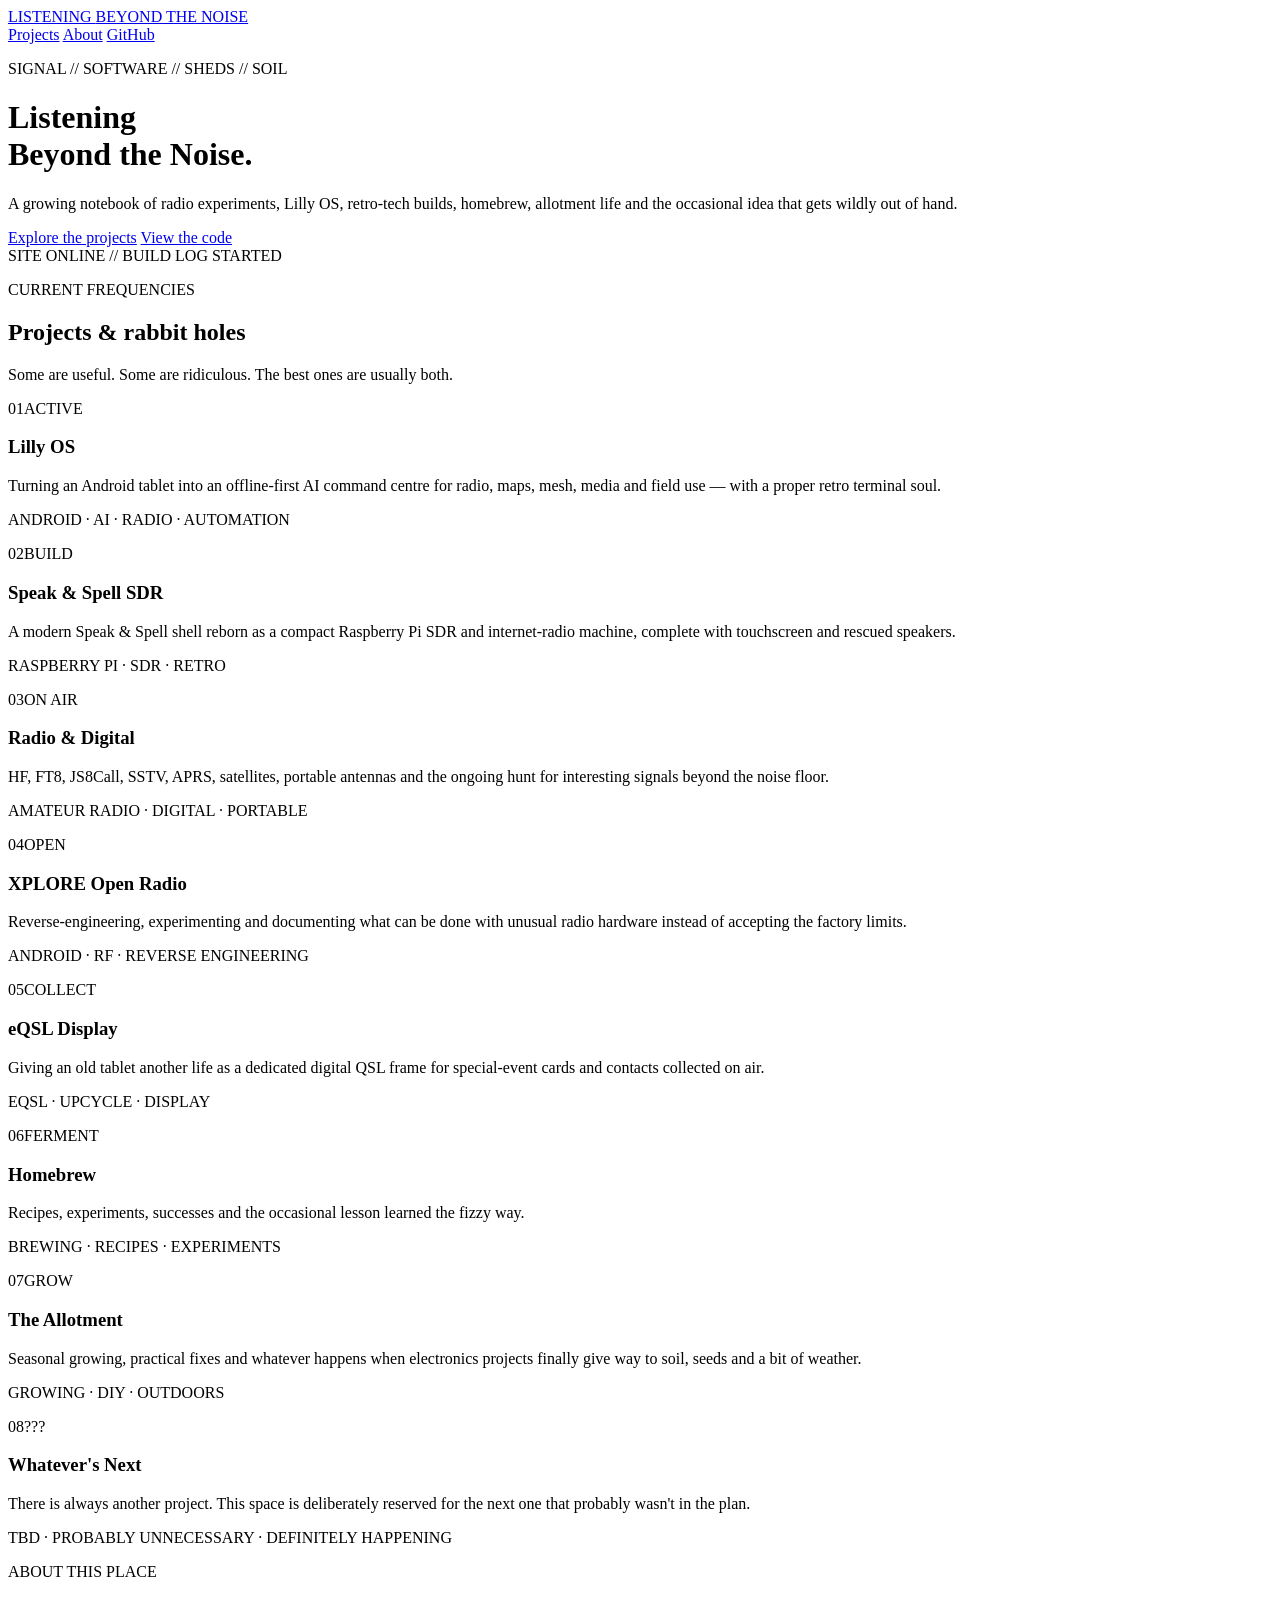
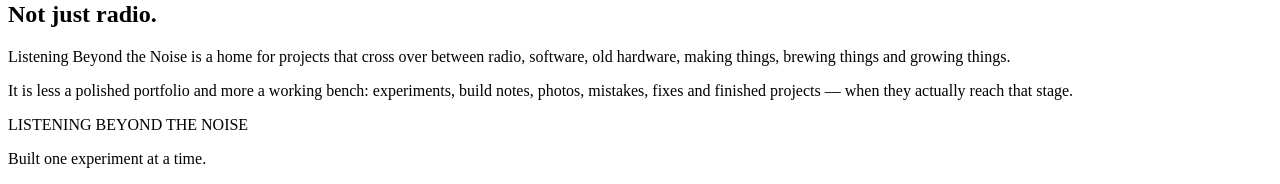
==== index.html @ 9effe9c9 "Launch Listening Beyond the Noise homepage" ====
<!doctype html>
<html lang="en">
<head>
  <meta charset="utf-8">
  <meta name="viewport" content="width=device-width, initial-scale=1">
  <meta name="description" content="Listening Beyond the Noise — radio, Lilly OS, retro tech, homebrew, allotment life and whatever gets built next.">
  <title>Listening Beyond the Noise</title>
  <link rel="stylesheet" href="styles.css">
</head>
<body>
  <header class="hero" id="top">
    <nav class="nav wrap" aria-label="Primary navigation">
      <a class="brand" href="#top">LISTENING <span>BEYOND THE NOISE</span></a>
      <div class="navlinks">
        <a href="#projects">Projects</a>
        <a href="#about">About</a>
        <a href="https://github.com/Razmondo" rel="me">GitHub</a>
      </div>
    </nav>

    <div class="hero-inner wrap">
      <p class="eyebrow">SIGNAL // SOFTWARE // SHEDS // SOIL</p>
      <h1>Listening<br><span>Beyond the Noise.</span></h1>
      <p class="intro">
        A growing notebook of radio experiments, Lilly OS, retro-tech builds,
        homebrew, allotment life and the occasional idea that gets wildly out of hand.
      </p>
      <div class="hero-actions">
        <a class="button primary" href="#projects">Explore the projects</a>
        <a class="button ghost" href="https://github.com/Razmondo">View the code</a>
      </div>
      <div class="status" aria-label="Site status">
        <span class="dot"></span>
        <span>SITE ONLINE // BUILD LOG STARTED</span>
      </div>
    </div>
  </header>

  <main>
    <section class="section wrap" id="projects">
      <div class="section-heading">
        <p class="kicker">CURRENT FREQUENCIES</p>
        <h2>Projects & rabbit holes</h2>
        <p>Some are useful. Some are ridiculous. The best ones are usually both.</p>
      </div>

      <div class="grid">
        <article class="card featured">
          <div class="card-meta"><span>01</span><span>ACTIVE</span></div>
          <h3>Lilly OS</h3>
          <p>
            Turning an Android tablet into an offline-first AI command centre for
            radio, maps, mesh, media and field use — with a proper retro terminal soul.
          </p>
          <p class="tags">ANDROID · AI · RADIO · AUTOMATION</p>
        </article>

        <article class="card">
          <div class="card-meta"><span>02</span><span>BUILD</span></div>
          <h3>Speak & Spell SDR</h3>
          <p>
            A modern Speak & Spell shell reborn as a compact Raspberry Pi SDR and
            internet-radio machine, complete with touchscreen and rescued speakers.
          </p>
          <p class="tags">RASPBERRY PI · SDR · RETRO</p>
        </article>

        <article class="card">
          <div class="card-meta"><span>03</span><span>ON AIR</span></div>
          <h3>Radio & Digital</h3>
          <p>
            HF, FT8, JS8Call, SSTV, APRS, satellites, portable antennas and the ongoing
            hunt for interesting signals beyond the noise floor.
          </p>
          <p class="tags">AMATEUR RADIO · DIGITAL · PORTABLE</p>
        </article>

        <article class="card">
          <div class="card-meta"><span>04</span><span>OPEN</span></div>
          <h3>XPLORE Open Radio</h3>
          <p>
            Reverse-engineering, experimenting and documenting what can be done with
            unusual radio hardware instead of accepting the factory limits.
          </p>
          <p class="tags">ANDROID · RF · REVERSE ENGINEERING</p>
        </article>

        <article class="card">
          <div class="card-meta"><span>05</span><span>COLLECT</span></div>
          <h3>eQSL Display</h3>
          <p>
            Giving an old tablet another life as a dedicated digital QSL frame for
            special-event cards and contacts collected on air.
          </p>
          <p class="tags">EQSL · UPCYCLE · DISPLAY</p>
        </article>

        <article class="card">
          <div class="card-meta"><span>06</span><span>FERMENT</span></div>
          <h3>Homebrew</h3>
          <p>
            Recipes, experiments, successes and the occasional lesson learned the
            fizzy way.
          </p>
          <p class="tags">BREWING · RECIPES · EXPERIMENTS</p>
        </article>

        <article class="card">
          <div class="card-meta"><span>07</span><span>GROW</span></div>
          <h3>The Allotment</h3>
          <p>
            Seasonal growing, practical fixes and whatever happens when electronics
            projects finally give way to soil, seeds and a bit of weather.
          </p>
          <p class="tags">GROWING · DIY · OUTDOORS</p>
        </article>

        <article class="card muted">
          <div class="card-meta"><span>08</span><span>???</span></div>
          <h3>Whatever's Next</h3>
          <p>
            There is always another project. This space is deliberately reserved for
            the next one that probably wasn't in the plan.
          </p>
          <p class="tags">TBD · PROBABLY UNNECESSARY · DEFINITELY HAPPENING</p>
        </article>
      </div>
    </section>

    <section class="section about" id="about">
      <div class="wrap about-grid">
        <div>
          <p class="kicker">ABOUT THIS PLACE</p>
          <h2>Not just radio.</h2>
        </div>
        <div class="about-copy">
          <p>
            Listening Beyond the Noise is a home for projects that cross over between
            radio, software, old hardware, making things, brewing things and growing things.
          </p>
          <p>
            It is less a polished portfolio and more a working bench: experiments,
            build notes, photos, mistakes, fixes and finished projects — when they
            actually reach that stage.
          </p>
        </div>
      </div>
    </section>
  </main>

  <footer class="footer">
    <div class="wrap footer-inner">
      <p>LISTENING BEYOND THE NOISE</p>
      <p>Built one experiment at a time.</p>
    </div>
  </footer>
</body>
</html>
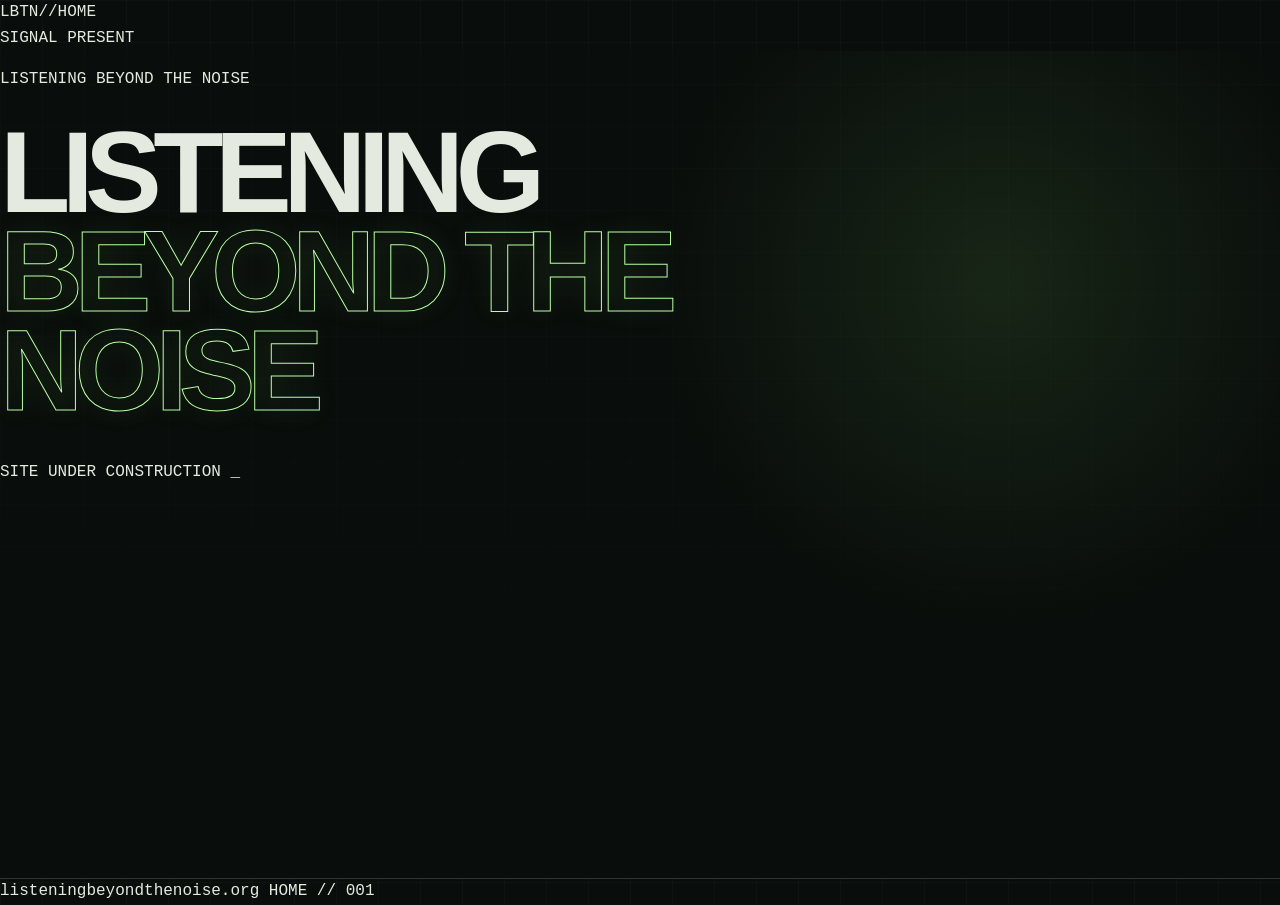
==== commit 026ffcaa: "Simplify site to dark green front page" ====
--- a/index.html
+++ b/index.html
@@ -3,156 +3,44 @@
 <head>
   <meta charset="utf-8">
   <meta name="viewport" content="width=device-width, initial-scale=1">
-  <meta name="description" content="Listening Beyond the Noise — radio, Lilly OS, retro tech, homebrew, allotment life and whatever gets built next.">
+  <meta name="theme-color" content="#07100b">
+  <meta name="description" content="Listening Beyond the Noise">
   <title>Listening Beyond the Noise</title>
   <link rel="stylesheet" href="styles.css">
 </head>
 <body>
-  <header class="hero" id="top">
-    <nav class="nav wrap" aria-label="Primary navigation">
-      <a class="brand" href="#top">LISTENING <span>BEYOND THE NOISE</span></a>
-      <div class="navlinks">
-        <a href="#projects">Projects</a>
-        <a href="#about">About</a>
-        <a href="https://github.com/Razmondo" rel="me">GitHub</a>
-      </div>
-    </nav>
+  <main class="landing">
+    <div class="scanlines" aria-hidden="true"></div>
 
-    <div class="hero-inner wrap">
-      <p class="eyebrow">SIGNAL // SOFTWARE // SHEDS // SOIL</p>
-      <h1>Listening<br><span>Beyond the Noise.</span></h1>
-      <p class="intro">
-        A growing notebook of radio experiments, Lilly OS, retro-tech builds,
-        homebrew, allotment life and the occasional idea that gets wildly out of hand.
-      </p>
-      <div class="hero-actions">
-        <a class="button primary" href="#projects">Explore the projects</a>
-        <a class="button ghost" href="https://github.com/Razmondo">View the code</a>
-      </div>
-      <div class="status" aria-label="Site status">
-        <span class="dot"></span>
-        <span>SITE ONLINE // BUILD LOG STARTED</span>
-      </div>
-    </div>
-  </header>
+    <header class="topbar">
+      <div class="brand-mark">LBTN<span>//</span>HOME</div>
+      <div class="top-status"><span class="status-dot"></span> SIGNAL PRESENT</div>
+    </header>
 
-  <main>
-    <section class="section wrap" id="projects">
-      <div class="section-heading">
-        <p class="kicker">CURRENT FREQUENCIES</p>
-        <h2>Projects & rabbit holes</h2>
-        <p>Some are useful. Some are ridiculous. The best ones are usually both.</p>
+    <section class="hero" aria-labelledby="site-title">
+      <div class="signal-field" aria-hidden="true">
+        <span class="wave wave-a"></span>
+        <span class="wave wave-b"></span>
+        <span class="wave wave-c"></span>
       </div>
 
-      <div class="grid">
-        <article class="card featured">
-          <div class="card-meta"><span>01</span><span>ACTIVE</span></div>
-          <h3>Lilly OS</h3>
-          <p>
-            Turning an Android tablet into an offline-first AI command centre for
-            radio, maps, mesh, media and field use — with a proper retro terminal soul.
-          </p>
-          <p class="tags">ANDROID · AI · RADIO · AUTOMATION</p>
-        </article>
+      <p class="overline">LISTENING BEYOND THE NOISE</p>
+      <h1 id="site-title">
+        LISTENING
+        <span>BEYOND THE NOISE</span>
+      </h1>
 
-        <article class="card">
-          <div class="card-meta"><span>02</span><span>BUILD</span></div>
-          <h3>Speak & Spell SDR</h3>
-          <p>
-            A modern Speak & Spell shell reborn as a compact Raspberry Pi SDR and
-            internet-radio machine, complete with touchscreen and rescued speakers.
-          </p>
-          <p class="tags">RASPBERRY PI · SDR · RETRO</p>
-        </article>
+      <div class="frequency-line" aria-hidden="true">
+        <span></span><i></i><span></span>
+      </div>
 
-        <article class="card">
-          <div class="card-meta"><span>03</span><span>ON AIR</span></div>
-          <h3>Radio & Digital</h3>
-          <p>
-            HF, FT8, JS8Call, SSTV, APRS, satellites, portable antennas and the ongoing
-            hunt for interesting signals beyond the noise floor.
-          </p>
-          <p class="tags">AMATEUR RADIO · DIGITAL · PORTABLE</p>
-        </article>
-
-        <article class="card">
-          <div class="card-meta"><span>04</span><span>OPEN</span></div>
-          <h3>XPLORE Open Radio</h3>
-          <p>
-            Reverse-engineering, experimenting and documenting what can be done with
-            unusual radio hardware instead of accepting the factory limits.
-          </p>
-          <p class="tags">ANDROID · RF · REVERSE ENGINEERING</p>
-        </article>
-
-        <article class="card">
-          <div class="card-meta"><span>05</span><span>COLLECT</span></div>
-          <h3>eQSL Display</h3>
-          <p>
-            Giving an old tablet another life as a dedicated digital QSL frame for
-            special-event cards and contacts collected on air.
-          </p>
-          <p class="tags">EQSL · UPCYCLE · DISPLAY</p>
-        </article>
-
-        <article class="card">
-          <div class="card-meta"><span>06</span><span>FERMENT</span></div>
-          <h3>Homebrew</h3>
-          <p>
-            Recipes, experiments, successes and the occasional lesson learned the
-            fizzy way.
-          </p>
-          <p class="tags">BREWING · RECIPES · EXPERIMENTS</p>
-        </article>
-
-        <article class="card">
-          <div class="card-meta"><span>07</span><span>GROW</span></div>
-          <h3>The Allotment</h3>
-          <p>
-            Seasonal growing, practical fixes and whatever happens when electronics
-            projects finally give way to soil, seeds and a bit of weather.
-          </p>
-          <p class="tags">GROWING · DIY · OUTDOORS</p>
-        </article>
-
-        <article class="card muted">
-          <div class="card-meta"><span>08</span><span>???</span></div>
-          <h3>Whatever's Next</h3>
-          <p>
-            There is always another project. This space is deliberately reserved for
-            the next one that probably wasn't in the plan.
-          </p>
-          <p class="tags">TBD · PROBABLY UNNECESSARY · DEFINITELY HAPPENING</p>
-        </article>
-      </div>
+      <p class="holding">SITE UNDER CONSTRUCTION <span>_</span></p>
     </section>
 
-    <section class="section about" id="about">
-      <div class="wrap about-grid">
-        <div>
-          <p class="kicker">ABOUT THIS PLACE</p>
-          <h2>Not just radio.</h2>
-        </div>
-        <div class="about-copy">
-          <p>
-            Listening Beyond the Noise is a home for projects that cross over between
-            radio, software, old hardware, making things, brewing things and growing things.
-          </p>
-          <p>
-            It is less a polished portfolio and more a working bench: experiments,
-            build notes, photos, mistakes, fixes and finished projects — when they
-            actually reach that stage.
-          </p>
-        </div>
-      </div>
-    </section>
+    <footer class="footerline">
+      <span>listeningbeyondthenoise.org</span>
+      <span>HOME // 001</span>
+    </footer>
   </main>
-
-  <footer class="footer">
-    <div class="wrap footer-inner">
-      <p>LISTENING BEYOND THE NOISE</p>
-      <p>Built one experiment at a time.</p>
-    </div>
-  </footer>
 </body>
 </html>
--- a/styles.css
+++ b/styles.css
@@ -0,0 +1,254 @@
+:root {
+  --bg: #090d0b;
+  --panel: #101712;
+  --panel-2: #151e18;
+  --text: #e4eadf;
+  --muted: #9aa79b;
+  --line: #2a392d;
+  --glow: #98ff78;
+  --glow-soft: #b9ffa5;
+  --max: 1160px;
+}
+
+* { box-sizing: border-box; }
+html { scroll-behavior: smooth; }
+
+body {
+  margin: 0;
+  background:
+    linear-gradient(rgba(255,255,255,.018) 1px, transparent 1px),
+    linear-gradient(90deg, rgba(255,255,255,.018) 1px, transparent 1px),
+    var(--bg);
+  background-size: 42px 42px;
+  color: var(--text);
+  font-family: "Courier New", Courier, monospace;
+  line-height: 1.6;
+}
+
+a { color: inherit; }
+.wrap { width: min(calc(100% - 40px), var(--max)); margin-inline: auto; }
+
+.hero {
+  min-height: 92vh;
+  display: flex;
+  flex-direction: column;
+  border-bottom: 1px solid var(--line);
+  background:
+    radial-gradient(circle at 78% 28%, rgba(152,255,120,.10), transparent 30%),
+    linear-gradient(180deg, rgba(9,13,11,.42), rgba(9,13,11,.96));
+}
+
+.nav {
+  display: flex;
+  align-items: center;
+  justify-content: space-between;
+  padding: 28px 0;
+  gap: 24px;
+}
+
+.brand {
+  text-decoration: none;
+  font-size: .9rem;
+  letter-spacing: .08em;
+  font-weight: 700;
+}
+
+.brand span { color: var(--glow); }
+.navlinks { display: flex; flex-wrap: wrap; gap: 24px; }
+
+.navlinks a {
+  text-decoration: none;
+  color: var(--muted);
+  font-size: .83rem;
+}
+
+.navlinks a:hover { color: var(--glow); }
+
+.hero-inner {
+  flex: 1;
+  display: flex;
+  flex-direction: column;
+  justify-content: center;
+  padding: 80px 0 110px;
+}
+
+.eyebrow, .kicker, .tags {
+  color: var(--glow);
+  letter-spacing: .12em;
+  font-size: .78rem;
+  text-transform: uppercase;
+}
+
+h1 {
+  margin: 14px 0 24px;
+  max-width: 950px;
+  font-size: clamp(3.2rem, 9vw, 8.4rem);
+  line-height: .86;
+  letter-spacing: -.075em;
+  font-family: Arial, Helvetica, sans-serif;
+  font-weight: 900;
+  text-transform: uppercase;
+}
+
+h1 span {
+  color: transparent;
+  -webkit-text-stroke: 1px var(--glow-soft);
+  text-shadow: 0 0 28px rgba(152,255,120,.08);
+}
+
+.intro {
+  max-width: 760px;
+  margin: 0;
+  color: var(--muted);
+  font-size: clamp(1rem, 2vw, 1.2rem);
+}
+
+.hero-actions { display: flex; flex-wrap: wrap; gap: 12px; margin-top: 34px; }
+
+.button {
+  display: inline-block;
+  padding: 12px 18px;
+  border: 1px solid var(--line);
+  text-decoration: none;
+  font-size: .82rem;
+  text-transform: uppercase;
+  letter-spacing: .05em;
+}
+
+.button.primary {
+  background: var(--glow);
+  border-color: var(--glow);
+  color: #071006;
+  font-weight: 700;
+}
+
+.button.ghost:hover { border-color: var(--glow); color: var(--glow); }
+
+.status {
+  display: flex;
+  align-items: center;
+  gap: 10px;
+  margin-top: 48px;
+  color: var(--muted);
+  font-size: .76rem;
+}
+
+.dot {
+  width: 8px;
+  height: 8px;
+  border-radius: 999px;
+  background: var(--glow);
+  box-shadow: 0 0 14px var(--glow);
+}
+
+.section { padding: 110px 0; }
+
+.section-heading {
+  display: grid;
+  grid-template-columns: 1fr 1fr;
+  gap: 28px 50px;
+  margin-bottom: 46px;
+}
+
+.section-heading .kicker { grid-column: 1 / -1; margin: 0; }
+.section-heading h2, .about h2 {
+  margin: 0;
+  font: 800 clamp(2rem, 5vw, 4.8rem)/.95 Arial, Helvetica, sans-serif;
+  letter-spacing: -.05em;
+  text-transform: uppercase;
+}
+
+.section-heading > p:last-child {
+  margin: 0;
+  max-width: 520px;
+  color: var(--muted);
+}
+
+.grid {
+  display: grid;
+  grid-template-columns: repeat(2, minmax(0, 1fr));
+  border-top: 1px solid var(--line);
+  border-left: 1px solid var(--line);
+}
+
+.card {
+  min-height: 310px;
+  padding: 28px;
+  background: rgba(16,23,18,.78);
+  border-right: 1px solid var(--line);
+  border-bottom: 1px solid var(--line);
+  transition: background .2s ease, transform .2s ease;
+}
+
+.card:hover { background: var(--panel-2); }
+.card.featured { background: linear-gradient(135deg, rgba(152,255,120,.12), rgba(16,23,18,.9)); }
+.card.muted { opacity: .74; }
+
+.card-meta {
+  display: flex;
+  justify-content: space-between;
+  color: var(--muted);
+  font-size: .72rem;
+  letter-spacing: .12em;
+}
+
+.card h3 {
+  margin: 60px 0 14px;
+  font: 800 clamp(1.6rem, 3vw, 2.7rem)/1 Arial, Helvetica, sans-serif;
+  letter-spacing: -.03em;
+  text-transform: uppercase;
+}
+
+.card p:not(.tags) { color: var(--muted); max-width: 560px; }
+.tags { margin-top: 26px; font-size: .68rem; }
+
+.about {
+  width: 100%;
+  max-width: none;
+  background: var(--glow);
+  color: #071006;
+}
+
+.about .wrap { width: min(calc(100% - 40px), var(--max)); }
+
+.about-grid {
+  display: grid;
+  grid-template-columns: .85fr 1.15fr;
+  gap: 70px;
+}
+
+.about .kicker { color: #24431d; }
+.about-copy { font-size: 1.08rem; }
+.about-copy p:first-child { margin-top: 0; }
+
+.footer {
+  border-top: 1px solid var(--line);
+  color: var(--muted);
+  font-size: .75rem;
+}
+
+.footer-inner {
+  min-height: 130px;
+  display: flex;
+  align-items: center;
+  justify-content: space-between;
+  gap: 20px;
+}
+
+@media (max-width: 760px) {
+  .nav { align-items: flex-start; }
+  .navlinks { gap: 12px; justify-content: flex-end; }
+  .hero { min-height: auto; }
+  .hero-inner { padding: 90px 0; }
+  .section { padding: 80px 0; }
+  .section-heading, .about-grid { grid-template-columns: 1fr; }
+  .grid { grid-template-columns: 1fr; }
+  .card { min-height: 270px; }
+  .card h3 { margin-top: 44px; }
+  .footer-inner { flex-direction: column; align-items: flex-start; justify-content: center; }
+}
+
+@media (prefers-reduced-motion: reduce) {
+  html { scroll-behavior: auto; }
+  * { transition: none !important; }
+}
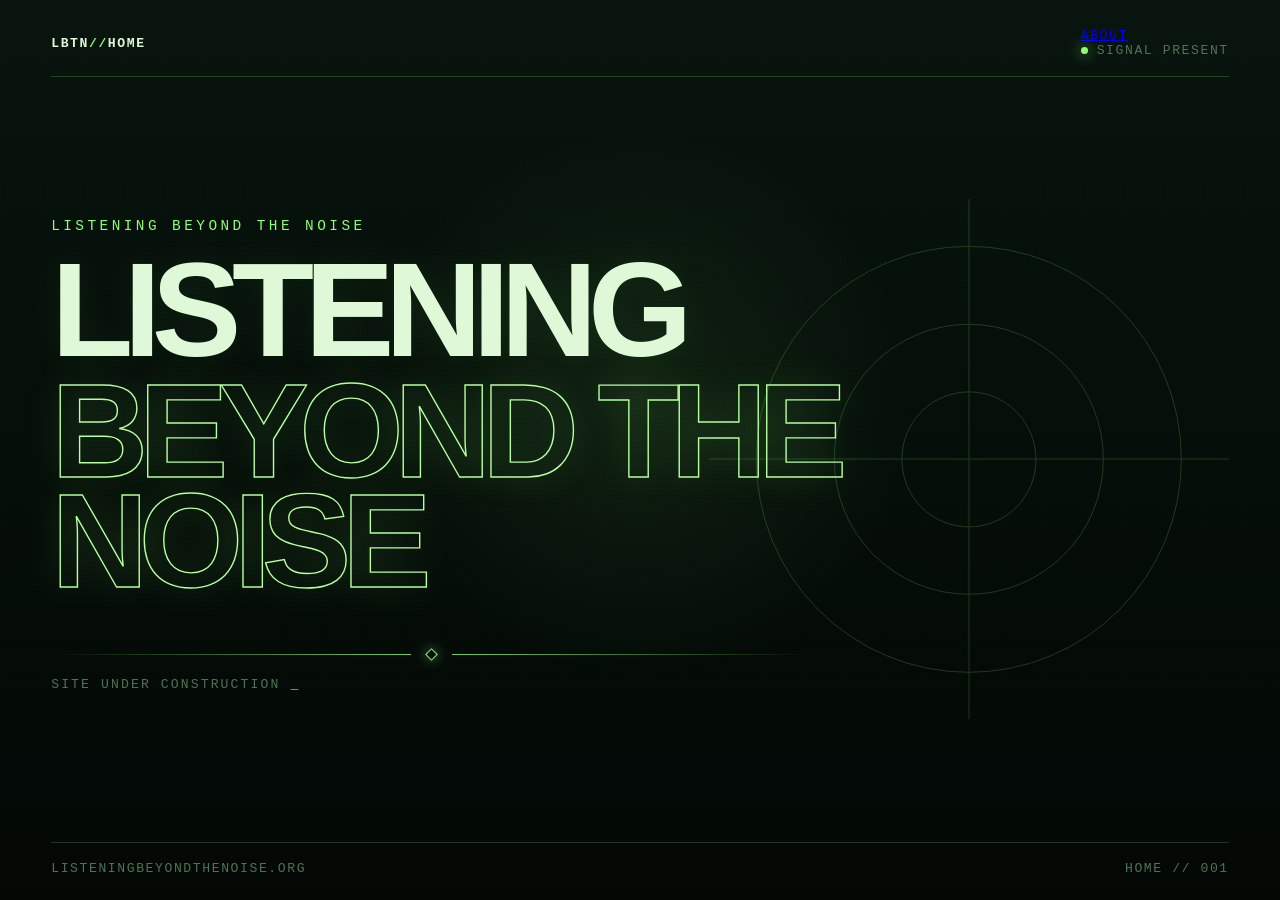
==== commit 26d86aaa: "Add About link to landing page" ====
--- a/index.html
+++ b/index.html
@@ -14,7 +14,10 @@
 
     <header class="topbar">
       <div class="brand-mark">LBTN<span>//</span>HOME</div>
-      <div class="top-status"><span class="status-dot"></span> SIGNAL PRESENT</div>
+      <div class="top-links">
+        <a href="about.html">ABOUT</a>
+        <div class="top-status"><span class="status-dot"></span> SIGNAL PRESENT</div>
+      </div>
     </header>
 
     <section class="hero" aria-labelledby="site-title">
--- a/styles.css
+++ b/styles.css
@@ -1,254 +1,244 @@
 :root {
-  --bg: #090d0b;
-  --panel: #101712;
-  --panel-2: #151e18;
-  --text: #e4eadf;
-  --muted: #9aa79b;
-  --line: #2a392d;
-  --glow: #98ff78;
-  --glow-soft: #b9ffa5;
-  --max: 1160px;
+  --bg: #06100a;
+  --bg-deep: #030805;
+  --green: #8dff72;
+  --green-soft: #b7ff9f;
+  --green-dim: #4f7254;
+  --line: rgba(141,255,114,.20);
+  --text: #dff9d8;
 }
 
 * { box-sizing: border-box; }
-html { scroll-behavior: smooth; }
+
+html, body { min-height: 100%; }
 
 body {
   margin: 0;
+  min-height: 100vh;
+  overflow: hidden;
   background:
-    linear-gradient(rgba(255,255,255,.018) 1px, transparent 1px),
-    linear-gradient(90deg, rgba(255,255,255,.018) 1px, transparent 1px),
-    var(--bg);
-  background-size: 42px 42px;
+    radial-gradient(circle at 50% 45%, rgba(141,255,114,.08), transparent 34%),
+    linear-gradient(180deg, #08140d 0%, var(--bg-deep) 100%);
   color: var(--text);
   font-family: "Courier New", Courier, monospace;
-  line-height: 1.6;
-}
-
-a { color: inherit; }
-.wrap { width: min(calc(100% - 40px), var(--max)); margin-inline: auto; }
-
-.hero {
-  min-height: 92vh;
-  display: flex;
-  flex-direction: column;
-  border-bottom: 1px solid var(--line);
-  background:
-    radial-gradient(circle at 78% 28%, rgba(152,255,120,.10), transparent 30%),
-    linear-gradient(180deg, rgba(9,13,11,.42), rgba(9,13,11,.96));
-}
-
-.nav {
+}
+
+body::before {
+  content: "";
+  position: fixed;
+  inset: 0;
+  pointer-events: none;
+  opacity: .22;
+  background-image:
+    linear-gradient(rgba(141,255,114,.045) 1px, transparent 1px),
+    linear-gradient(90deg, rgba(141,255,114,.045) 1px, transparent 1px);
+  background-size: 40px 40px;
+}
+
+.landing {
+  position: relative;
+  min-height: 100vh;
+  display: grid;
+  grid-template-rows: auto 1fr auto;
+  padding: 28px clamp(22px, 4vw, 58px) 24px;
+  isolation: isolate;
+}
+
+.scanlines {
+  position: fixed;
+  inset: 0;
+  z-index: 20;
+  pointer-events: none;
+  opacity: .15;
+  background: repeating-linear-gradient(
+    to bottom,
+    rgba(255,255,255,.035) 0,
+    rgba(255,255,255,.035) 1px,
+    transparent 1px,
+    transparent 4px
+  );
+  mix-blend-mode: soft-light;
+}
+
+.topbar,
+.footerline {
+  position: relative;
+  z-index: 4;
   display: flex;
   align-items: center;
   justify-content: space-between;
-  padding: 28px 0;
-  gap: 24px;
-}
-
-.brand {
-  text-decoration: none;
-  font-size: .9rem;
-  letter-spacing: .08em;
+  gap: 18px;
+  text-transform: uppercase;
+  letter-spacing: .12em;
+  font-size: clamp(.68rem, 1.2vw, .82rem);
+  color: var(--green-dim);
+}
+
+.topbar {
+  padding-bottom: 18px;
+  border-bottom: 1px solid var(--line);
+}
+
+.brand-mark {
+  color: var(--text);
   font-weight: 700;
 }
 
-.brand span { color: var(--glow); }
-.navlinks { display: flex; flex-wrap: wrap; gap: 24px; }
-
-.navlinks a {
-  text-decoration: none;
-  color: var(--muted);
-  font-size: .83rem;
-}
-
-.navlinks a:hover { color: var(--glow); }
-
-.hero-inner {
-  flex: 1;
-  display: flex;
-  flex-direction: column;
-  justify-content: center;
-  padding: 80px 0 110px;
-}
-
-.eyebrow, .kicker, .tags {
-  color: var(--glow);
-  letter-spacing: .12em;
-  font-size: .78rem;
-  text-transform: uppercase;
-}
-
-h1 {
-  margin: 14px 0 24px;
-  max-width: 950px;
-  font-size: clamp(3.2rem, 9vw, 8.4rem);
-  line-height: .86;
-  letter-spacing: -.075em;
-  font-family: Arial, Helvetica, sans-serif;
-  font-weight: 900;
-  text-transform: uppercase;
-}
-
-h1 span {
-  color: transparent;
-  -webkit-text-stroke: 1px var(--glow-soft);
-  text-shadow: 0 0 28px rgba(152,255,120,.08);
-}
-
-.intro {
-  max-width: 760px;
-  margin: 0;
-  color: var(--muted);
-  font-size: clamp(1rem, 2vw, 1.2rem);
-}
-
-.hero-actions { display: flex; flex-wrap: wrap; gap: 12px; margin-top: 34px; }
-
-.button {
-  display: inline-block;
-  padding: 12px 18px;
-  border: 1px solid var(--line);
-  text-decoration: none;
-  font-size: .82rem;
-  text-transform: uppercase;
-  letter-spacing: .05em;
-}
-
-.button.primary {
-  background: var(--glow);
-  border-color: var(--glow);
-  color: #071006;
-  font-weight: 700;
-}
-
-.button.ghost:hover { border-color: var(--glow); color: var(--glow); }
-
-.status {
+.brand-mark span { color: var(--green); }
+
+.top-status {
   display: flex;
   align-items: center;
-  gap: 10px;
-  margin-top: 48px;
-  color: var(--muted);
-  font-size: .76rem;
-}
-
-.dot {
-  width: 8px;
-  height: 8px;
-  border-radius: 999px;
-  background: var(--glow);
-  box-shadow: 0 0 14px var(--glow);
-}
-
-.section { padding: 110px 0; }
-
-.section-heading {
+  gap: 9px;
+}
+
+.status-dot {
+  width: 7px;
+  height: 7px;
+  border-radius: 50%;
+  background: var(--green);
+  box-shadow: 0 0 14px rgba(141,255,114,.85);
+  animation: pulse 2.2s ease-in-out infinite;
+}
+
+.hero {
+  position: relative;
+  z-index: 2;
+  align-self: center;
+  width: min(100%, 1280px);
+  padding: 7vh 0 8vh;
+}
+
+.overline {
+  margin: 0 0 20px;
+  color: var(--green);
+  letter-spacing: .24em;
+  font-size: clamp(.68rem, 1.25vw, .9rem);
+  text-transform: uppercase;
+}
+
+h1 {
+  margin: 0;
+  max-width: 1100px;
+  font-family: Arial, Helvetica, sans-serif;
+  font-size: clamp(3.9rem, 10.5vw, 10.8rem);
+  line-height: .82;
+  letter-spacing: -.07em;
+  font-weight: 900;
+  text-transform: uppercase;
+  text-shadow: 0 0 34px rgba(141,255,114,.08);
+}
+
+h1 span {
+  display: block;
+  margin-top: .08em;
+  color: transparent;
+  -webkit-text-stroke: clamp(1px, .11vw, 2px) var(--green-soft);
+  text-shadow: 0 0 38px rgba(141,255,114,.12);
+}
+
+.frequency-line {
   display: grid;
-  grid-template-columns: 1fr 1fr;
-  gap: 28px 50px;
-  margin-bottom: 46px;
-}
-
-.section-heading .kicker { grid-column: 1 / -1; margin: 0; }
-.section-heading h2, .about h2 {
-  margin: 0;
-  font: 800 clamp(2rem, 5vw, 4.8rem)/.95 Arial, Helvetica, sans-serif;
-  letter-spacing: -.05em;
-  text-transform: uppercase;
-}
-
-.section-heading > p:last-child {
-  margin: 0;
-  max-width: 520px;
-  color: var(--muted);
-}
-
-.grid {
-  display: grid;
-  grid-template-columns: repeat(2, minmax(0, 1fr));
+  grid-template-columns: 1fr auto 1fr;
+  align-items: center;
+  gap: 16px;
+  width: min(760px, 88vw);
+  margin-top: clamp(35px, 6vh, 72px);
+}
+
+.frequency-line span {
+  height: 1px;
+  background: linear-gradient(90deg, transparent, var(--green));
+  opacity: .8;
+}
+
+.frequency-line span:last-child {
+  background: linear-gradient(90deg, var(--green), transparent);
+}
+
+.frequency-line i {
+  width: 9px;
+  height: 9px;
+  border: 1px solid var(--green);
+  transform: rotate(45deg);
+  box-shadow: 0 0 12px rgba(141,255,114,.5);
+}
+
+.holding {
+  margin: 18px 0 0;
+  color: var(--green-dim);
+  letter-spacing: .16em;
+  font-size: clamp(.68rem, 1.2vw, .82rem);
+  text-transform: uppercase;
+}
+
+.holding span {
+  color: var(--green);
+  animation: blink 1.05s steps(1) infinite;
+}
+
+.signal-field {
+  position: absolute;
+  right: 0;
+  top: 50%;
+  width: min(42vw, 520px);
+  aspect-ratio: 1;
+  transform: translateY(-50%);
+  opacity: .19;
+  pointer-events: none;
+}
+
+.wave {
+  position: absolute;
+  inset: 50%;
+  border: 1px solid var(--green);
+  border-radius: 50%;
+  transform: translate(-50%, -50%);
+}
+
+.wave-a { width: 26%; height: 26%; }
+.wave-b { width: 52%; height: 52%; }
+.wave-c { width: 82%; height: 82%; }
+
+.signal-field::before,
+.signal-field::after {
+  content: "";
+  position: absolute;
+  left: 50%;
+  top: 50%;
+  background: var(--green);
+  transform: translate(-50%, -50%);
+  box-shadow: 0 0 18px rgba(141,255,114,.5);
+}
+
+.signal-field::before { width: 1px; height: 100%; }
+.signal-field::after { width: 100%; height: 1px; }
+
+.footerline {
+  padding-top: 18px;
   border-top: 1px solid var(--line);
-  border-left: 1px solid var(--line);
-}
-
-.card {
-  min-height: 310px;
-  padding: 28px;
-  background: rgba(16,23,18,.78);
-  border-right: 1px solid var(--line);
-  border-bottom: 1px solid var(--line);
-  transition: background .2s ease, transform .2s ease;
-}
-
-.card:hover { background: var(--panel-2); }
-.card.featured { background: linear-gradient(135deg, rgba(152,255,120,.12), rgba(16,23,18,.9)); }
-.card.muted { opacity: .74; }
-
-.card-meta {
-  display: flex;
-  justify-content: space-between;
-  color: var(--muted);
-  font-size: .72rem;
-  letter-spacing: .12em;
-}
-
-.card h3 {
-  margin: 60px 0 14px;
-  font: 800 clamp(1.6rem, 3vw, 2.7rem)/1 Arial, Helvetica, sans-serif;
-  letter-spacing: -.03em;
-  text-transform: uppercase;
-}
-
-.card p:not(.tags) { color: var(--muted); max-width: 560px; }
-.tags { margin-top: 26px; font-size: .68rem; }
-
-.about {
-  width: 100%;
-  max-width: none;
-  background: var(--glow);
-  color: #071006;
-}
-
-.about .wrap { width: min(calc(100% - 40px), var(--max)); }
-
-.about-grid {
-  display: grid;
-  grid-template-columns: .85fr 1.15fr;
-  gap: 70px;
-}
-
-.about .kicker { color: #24431d; }
-.about-copy { font-size: 1.08rem; }
-.about-copy p:first-child { margin-top: 0; }
-
-.footer {
-  border-top: 1px solid var(--line);
-  color: var(--muted);
-  font-size: .75rem;
-}
-
-.footer-inner {
-  min-height: 130px;
-  display: flex;
-  align-items: center;
-  justify-content: space-between;
-  gap: 20px;
-}
-
-@media (max-width: 760px) {
-  .nav { align-items: flex-start; }
-  .navlinks { gap: 12px; justify-content: flex-end; }
-  .hero { min-height: auto; }
-  .hero-inner { padding: 90px 0; }
-  .section { padding: 80px 0; }
-  .section-heading, .about-grid { grid-template-columns: 1fr; }
-  .grid { grid-template-columns: 1fr; }
-  .card { min-height: 270px; }
-  .card h3 { margin-top: 44px; }
-  .footer-inner { flex-direction: column; align-items: flex-start; justify-content: center; }
+}
+
+@keyframes pulse {
+  0%, 100% { opacity: .45; }
+  50% { opacity: 1; }
+}
+
+@keyframes blink {
+  0%, 48% { opacity: 1; }
+  49%, 100% { opacity: 0; }
+}
+
+@media (max-width: 720px) {
+  .landing { padding-inline: 18px; }
+  .topbar, .footerline { letter-spacing: .07em; }
+  .top-status { color: var(--green); }
+  .hero { padding: 10vh 0; }
+  .signal-field { width: 76vw; right: -33vw; opacity: .13; }
+  h1 { font-size: clamp(3.25rem, 17vw, 6rem); line-height: .86; }
+  .footerline span:last-child { display: none; }
 }
 
 @media (prefers-reduced-motion: reduce) {
-  html { scroll-behavior: auto; }
-  * { transition: none !important; }
-}
+  .status-dot, .holding span { animation: none; }
+}
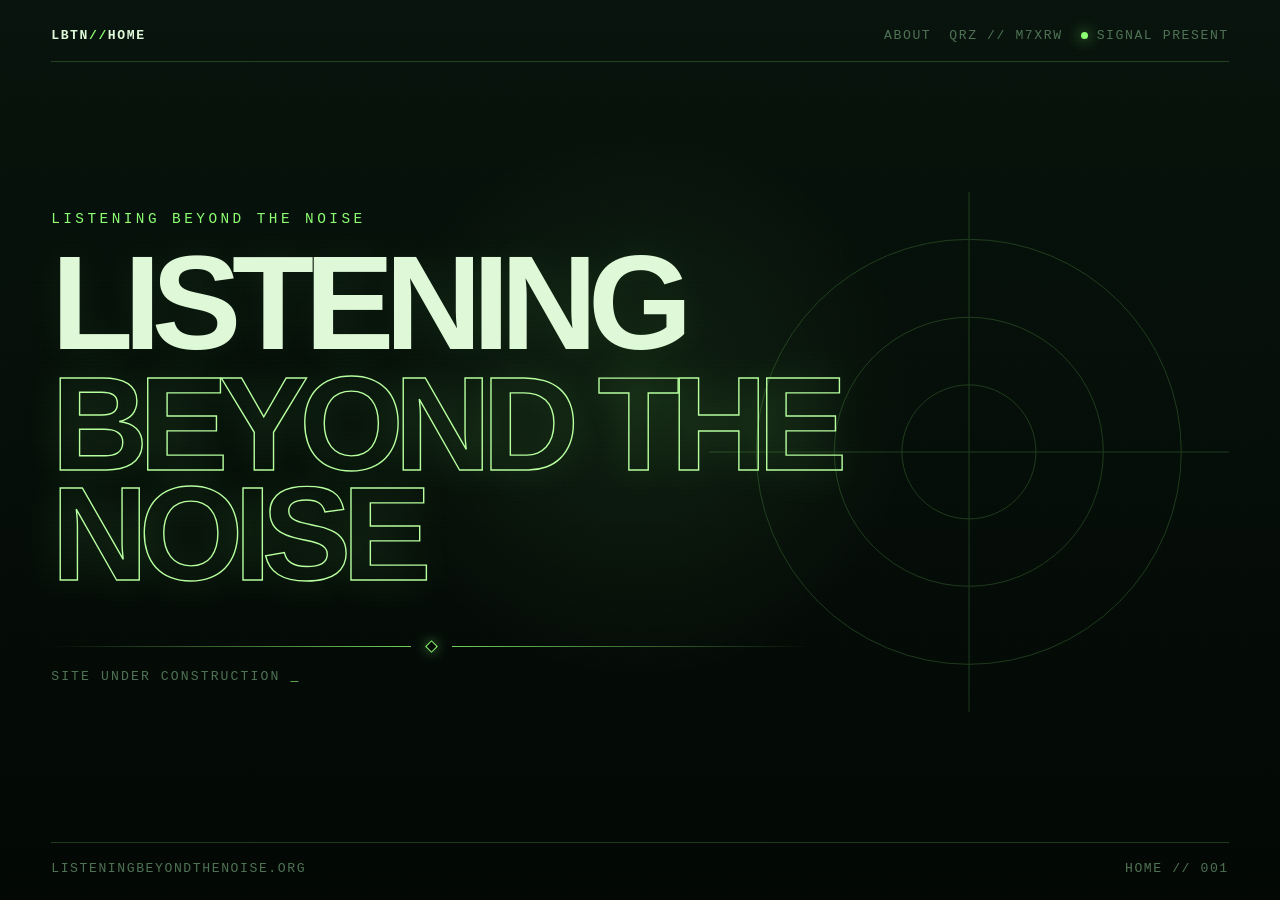
==== commit db675474: "Add QRZ link to top navigation" ====
--- a/index.html
+++ b/index.html
@@ -16,6 +16,7 @@
       <div class="brand-mark">LBTN<span>//</span>HOME</div>
       <div class="top-links">
         <a href="about.html">ABOUT</a>
+        <a href="https://www.qrz.com/db/M7XRW" target="_blank" rel="noopener noreferrer">QRZ // M7XRW</a>
         <div class="top-status"><span class="status-dot"></span> SIGNAL PRESENT</div>
       </div>
     </header>
--- a/styles.css
+++ b/styles.css
@@ -86,6 +86,22 @@
 
 .brand-mark span { color: var(--green); }
 
+.top-links {
+  display: flex;
+  align-items: center;
+  gap: 18px;
+}
+
+.top-links a {
+  color: var(--green-dim);
+  text-decoration: none;
+}
+
+.top-links a:hover,
+.top-links a:focus-visible {
+  color: var(--green);
+}
+
 .top-status {
   display: flex;
   align-items: center;
@@ -232,6 +248,7 @@
 @media (max-width: 720px) {
   .landing { padding-inline: 18px; }
   .topbar, .footerline { letter-spacing: .07em; }
+  .top-links { gap: 10px; }
   .top-status { color: var(--green); }
   .hero { padding: 10vh 0; }
   .signal-field { width: 76vw; right: -33vw; opacity: .13; }
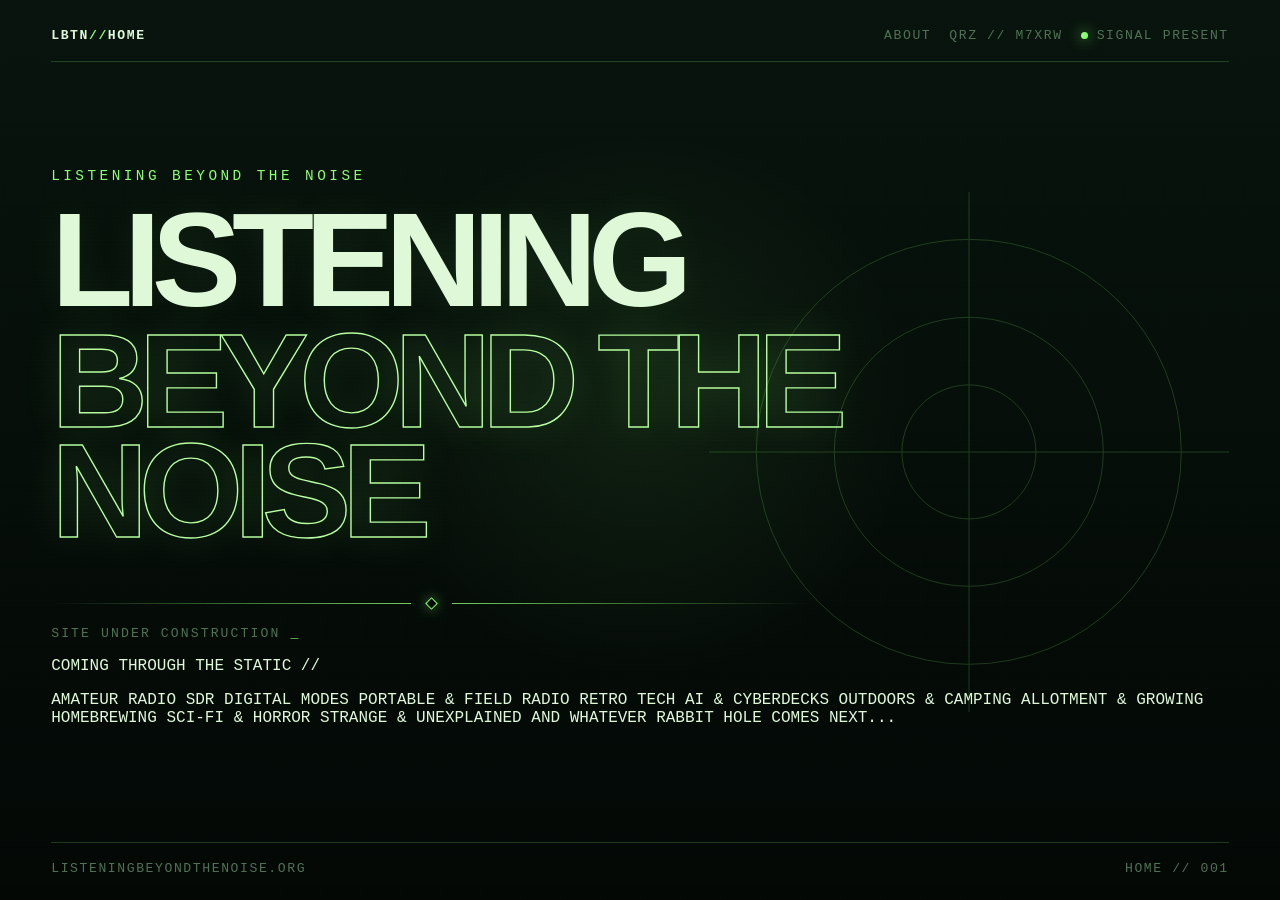
==== commit 8adabb05: "Add site coverage preview to homepage" ====
--- a/index.html
+++ b/index.html
@@ -39,6 +39,24 @@
       </div>
 
       <p class="holding">SITE UNDER CONSTRUCTION <span>_</span></p>
+
+      <div class="coverage" aria-label="Things this site will cover">
+        <p class="coverage-label">COMING THROUGH THE STATIC //</p>
+        <div class="coverage-list">
+          <span>AMATEUR RADIO</span>
+          <span>SDR</span>
+          <span>DIGITAL MODES</span>
+          <span>PORTABLE &amp; FIELD RADIO</span>
+          <span>RETRO TECH</span>
+          <span>AI &amp; CYBERDECKS</span>
+          <span>OUTDOORS &amp; CAMPING</span>
+          <span>ALLOTMENT &amp; GROWING</span>
+          <span>HOMEBREWING</span>
+          <span>SCI-FI &amp; HORROR</span>
+          <span>STRANGE &amp; UNEXPLAINED</span>
+          <span>AND WHATEVER RABBIT HOLE COMES NEXT...</span>
+        </div>
+      </div>
     </section>
 
     <footer class="footerline">
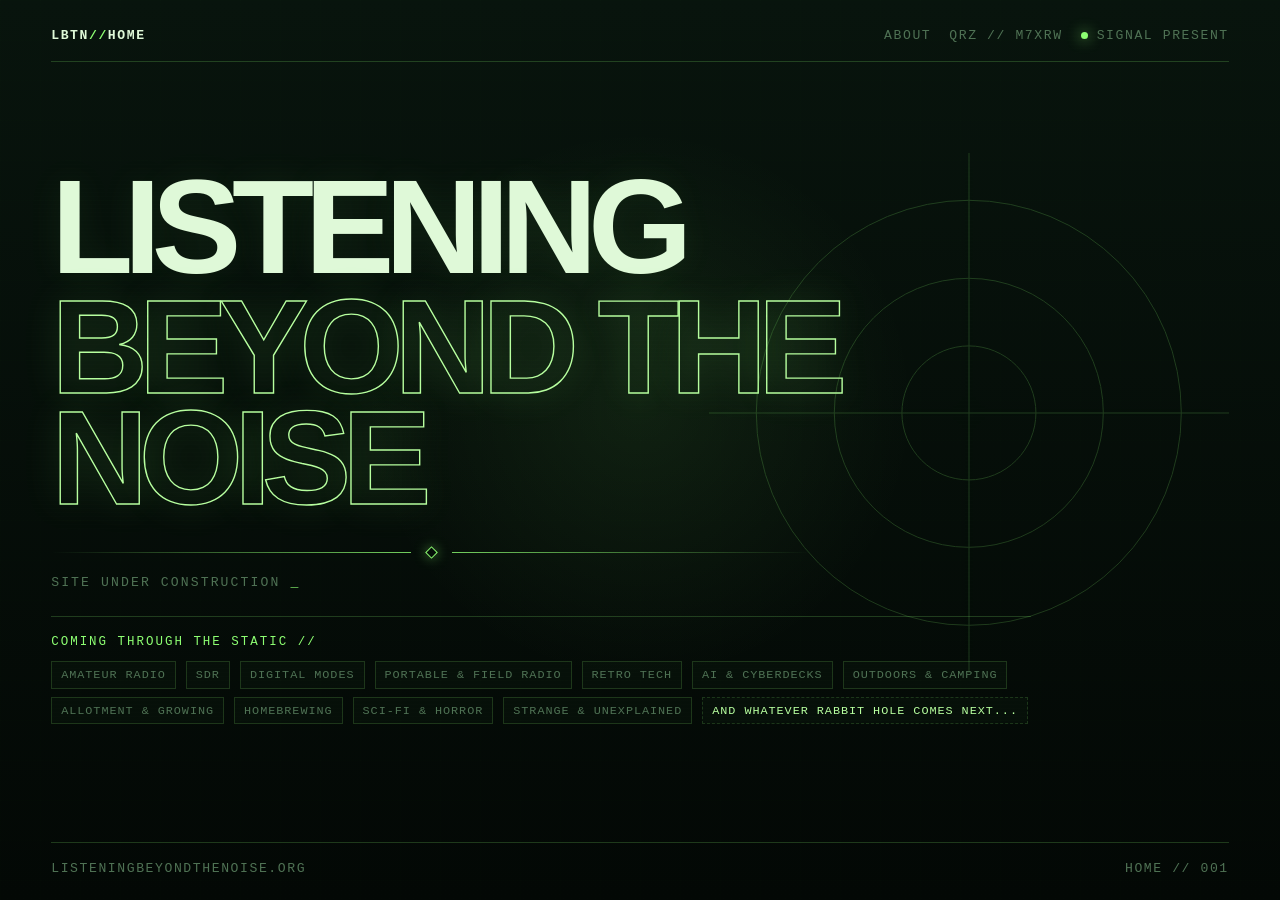
==== commit 4a6faed5: "Remove repeated homepage overline" ====
--- a/index.html
+++ b/index.html
@@ -28,7 +28,6 @@
         <span class="wave wave-c"></span>
       </div>
 
-      <p class="overline">LISTENING BEYOND THE NOISE</p>
       <h1 id="site-title">
         LISTENING
         <span>BEYOND THE NOISE</span>
--- a/styles.css
+++ b/styles.css
@@ -15,7 +15,7 @@
 body {
   margin: 0;
   min-height: 100vh;
-  overflow: hidden;
+  overflow-x: hidden;
   background:
     radial-gradient(circle at 50% 45%, rgba(141,255,114,.08), transparent 34%),
     linear-gradient(180deg, #08140d 0%, var(--bg-deep) 100%);
@@ -122,7 +122,7 @@
   z-index: 2;
   align-self: center;
   width: min(100%, 1280px);
-  padding: 7vh 0 8vh;
+  padding: 5vh 0 6vh;
 }
 
 .overline {
@@ -159,7 +159,7 @@
   align-items: center;
   gap: 16px;
   width: min(760px, 88vw);
-  margin-top: clamp(35px, 6vh, 72px);
+  margin-top: clamp(28px, 4vh, 52px);
 }
 
 .frequency-line span {
@@ -193,10 +193,50 @@
   animation: blink 1.05s steps(1) infinite;
 }
 
+.coverage {
+  position: relative;
+  z-index: 3;
+  width: min(100%, 980px);
+  margin-top: 26px;
+  padding-top: 18px;
+  border-top: 1px solid var(--line);
+}
+
+.coverage-label {
+  margin: 0 0 12px;
+  color: var(--green);
+  font-size: clamp(.66rem, 1.15vw, .78rem);
+  letter-spacing: .16em;
+  text-transform: uppercase;
+}
+
+.coverage-list {
+  display: flex;
+  flex-wrap: wrap;
+  gap: 8px 10px;
+}
+
+.coverage-list span {
+  display: inline-block;
+  padding: 6px 9px 5px;
+  border: 1px solid rgba(141,255,114,.16);
+  background: rgba(141,255,114,.025);
+  color: var(--green-dim);
+  font-size: clamp(.62rem, 1vw, .74rem);
+  line-height: 1.25;
+  letter-spacing: .08em;
+  text-transform: uppercase;
+}
+
+.coverage-list span:last-child {
+  color: var(--green-soft);
+  border-style: dashed;
+}
+
 .signal-field {
   position: absolute;
   right: 0;
-  top: 50%;
+  top: 44%;
   width: min(42vw, 520px);
   aspect-ratio: 1;
   transform: translateY(-50%);
@@ -249,10 +289,13 @@
   .landing { padding-inline: 18px; }
   .topbar, .footerline { letter-spacing: .07em; }
   .top-links { gap: 10px; }
-  .top-status { color: var(--green); }
-  .hero { padding: 10vh 0; }
+  .top-status { display: none; }
+  .hero { padding: 8vh 0 7vh; }
   .signal-field { width: 76vw; right: -33vw; opacity: .13; }
   h1 { font-size: clamp(3.25rem, 17vw, 6rem); line-height: .86; }
+  .coverage { margin-top: 22px; }
+  .coverage-list { gap: 7px; }
+  .coverage-list span { padding: 5px 7px 4px; }
   .footerline span:last-child { display: none; }
 }
 
